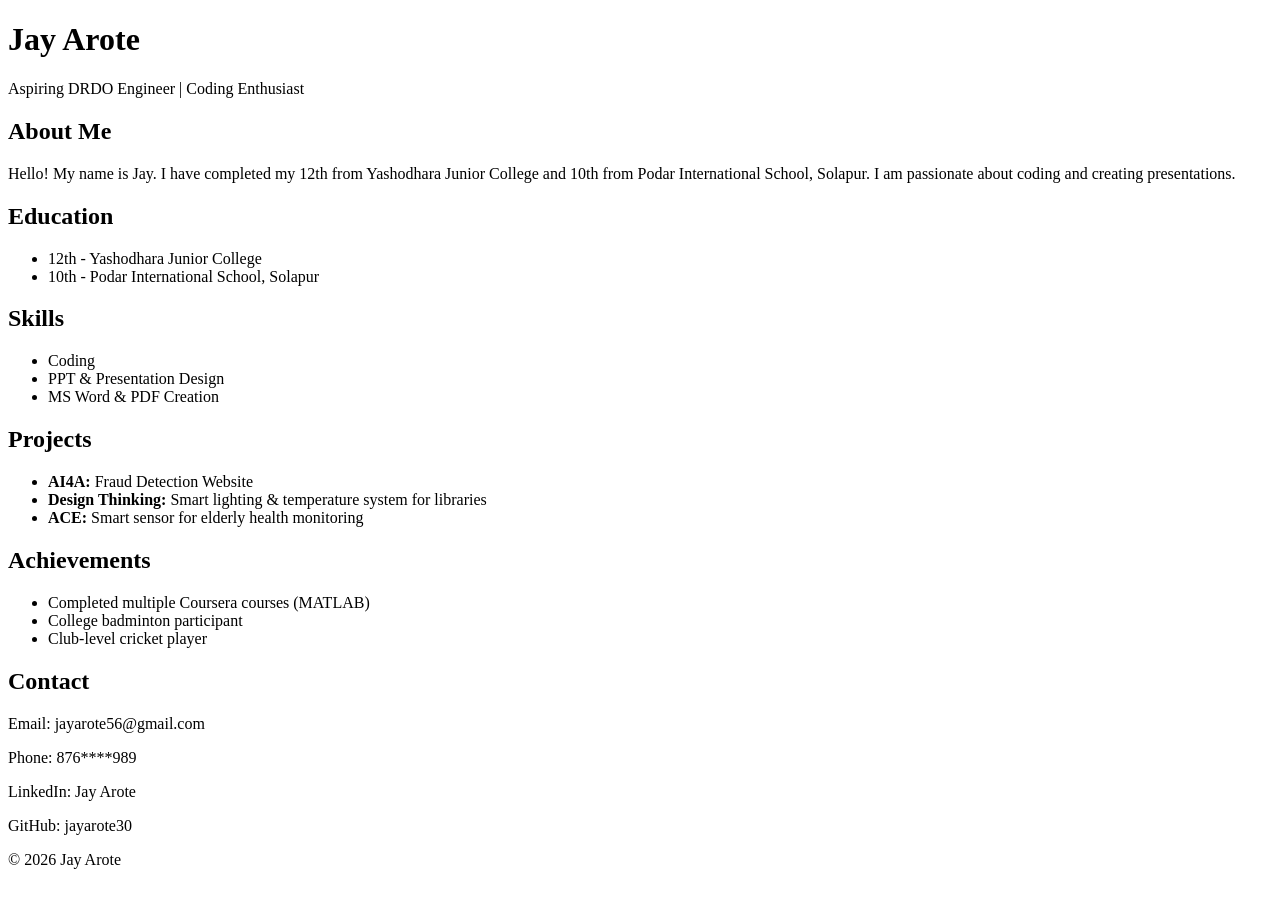
==== index.html @ 706f93c2 "Create index.html" ====
<!DOCTYPE html>
<html lang="en">
<head>
    <meta charset="UTF-8">
    <meta name="viewport" content="width=device-width, initial-scale=1.0">
    <title>Jay Arote Portfolio</title>
    <link rel="stylesheet" href="style.css">
</head>
<body>

<header>
    <h1>Jay Arote</h1>
    <p>Aspiring DRDO Engineer | Coding Enthusiast</p>
</header>

<section id="about">
    <h2>About Me</h2>
    <p>
        Hello! My name is Jay. I have completed my 12th from Yashodhara Junior College
        and 10th from Podar International School, Solapur.
        I am passionate about coding and creating presentations.
    </p>
</section>

<section id="education">
    <h2>Education</h2>
    <ul>
        <li>12th - Yashodhara Junior College</li>
        <li>10th - Podar International School, Solapur</li>
    </ul>
</section>

<section id="skills">
    <h2>Skills</h2>
    <ul>
        <li>Coding</li>
        <li>PPT & Presentation Design</li>
        <li>MS Word & PDF Creation</li>
    </ul>
</section>

<section id="projects">
    <h2>Projects</h2>
    <ul>
        <li><b>AI4A:</b> Fraud Detection Website</li>
        <li><b>Design Thinking:</b> Smart lighting & temperature system for libraries</li>
        <li><b>ACE:</b> Smart sensor for elderly health monitoring</li>
    </ul>
</section>

<section id="achievements">
    <h2>Achievements</h2>
    <ul>
        <li>Completed multiple Coursera courses (MATLAB)</li>
        <li>College badminton participant</li>
        <li>Club-level cricket player</li>
    </ul>
</section>

<section id="contact">
    <h2>Contact</h2>
    <p>Email: jayarote56@gmail.com</p>
    <p>Phone: 876****989</p>
    <p>LinkedIn: Jay Arote</p>
    <p>GitHub: jayarote30</p>
</section>

<footer>
    <p>© 2026 Jay Arote</p>
</footer>

<script src="script.js"></script>
</body>
</html>
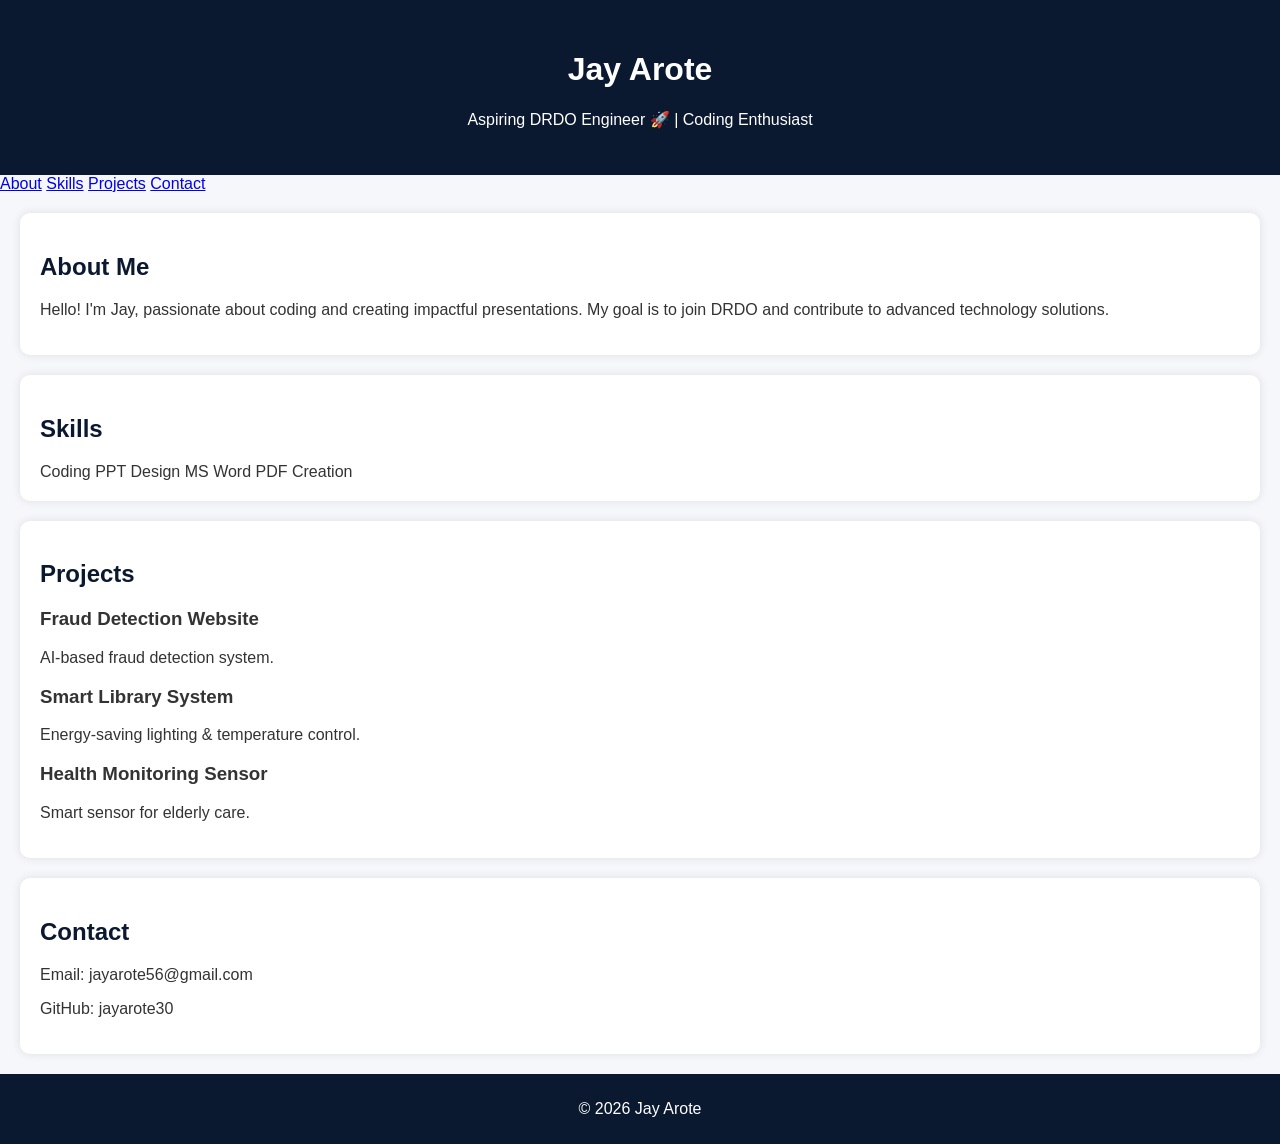
==== commit 0346fe07: "Update index.html" ====
--- a/index.html
+++ b/index.html
@@ -3,65 +3,65 @@
 <head>
     <meta charset="UTF-8">
     <meta name="viewport" content="width=device-width, initial-scale=1.0">
-    <title>Jay Arote Portfolio</title>
+    <title>Jay Arote | Portfolio</title>
     <link rel="stylesheet" href="style.css">
+
+    <!-- Google Font -->
+    <link href="https://fonts.googleapis.com/css2?family=Poppins:wght@300;500;700&display=swap" rel="stylesheet">
 </head>
 <body>
 
 <header>
     <h1>Jay Arote</h1>
-    <p>Aspiring DRDO Engineer | Coding Enthusiast</p>
+    <p>Aspiring DRDO Engineer 🚀 | Coding Enthusiast</p>
 </header>
 
-<section id="about">
+<nav>
+    <a href="#about">About</a>
+    <a href="#skills">Skills</a>
+    <a href="#projects">Projects</a>
+    <a href="#contact">Contact</a>
+</nav>
+
+<section class="card" id="about">
     <h2>About Me</h2>
     <p>
-        Hello! My name is Jay. I have completed my 12th from Yashodhara Junior College
-        and 10th from Podar International School, Solapur.
-        I am passionate about coding and creating presentations.
+        Hello! I'm Jay, passionate about coding and creating impactful presentations.
+        My goal is to join DRDO and contribute to advanced technology solutions.
     </p>
 </section>
 
-<section id="education">
-    <h2>Education</h2>
-    <ul>
-        <li>12th - Yashodhara Junior College</li>
-        <li>10th - Podar International School, Solapur</li>
-    </ul>
+<section class="card" id="skills">
+    <h2>Skills</h2>
+    <div class="skills">
+        <span>Coding</span>
+        <span>PPT Design</span>
+        <span>MS Word</span>
+        <span>PDF Creation</span>
+    </div>
 </section>
 
-<section id="skills">
-    <h2>Skills</h2>
-    <ul>
-        <li>Coding</li>
-        <li>PPT & Presentation Design</li>
-        <li>MS Word & PDF Creation</li>
-    </ul>
+<section class="card" id="projects">
+    <h2>Projects</h2>
+    <div class="project">
+        <h3>Fraud Detection Website</h3>
+        <p>AI-based fraud detection system.</p>
+    </div>
+
+    <div class="project">
+        <h3>Smart Library System</h3>
+        <p>Energy-saving lighting & temperature control.</p>
+    </div>
+
+    <div class="project">
+        <h3>Health Monitoring Sensor</h3>
+        <p>Smart sensor for elderly care.</p>
+    </div>
 </section>
 
-<section id="projects">
-    <h2>Projects</h2>
-    <ul>
-        <li><b>AI4A:</b> Fraud Detection Website</li>
-        <li><b>Design Thinking:</b> Smart lighting & temperature system for libraries</li>
-        <li><b>ACE:</b> Smart sensor for elderly health monitoring</li>
-    </ul>
-</section>
-
-<section id="achievements">
-    <h2>Achievements</h2>
-    <ul>
-        <li>Completed multiple Coursera courses (MATLAB)</li>
-        <li>College badminton participant</li>
-        <li>Club-level cricket player</li>
-    </ul>
-</section>
-
-<section id="contact">
+<section class="card" id="contact">
     <h2>Contact</h2>
     <p>Email: jayarote56@gmail.com</p>
-    <p>Phone: 876****989</p>
-    <p>LinkedIn: Jay Arote</p>
     <p>GitHub: jayarote30</p>
 </section>
 
--- a/style.css
+++ b/style.css
@@ -0,0 +1,36 @@
+body {
+    font-family: Arial, sans-serif;
+    margin: 0;
+    background: #f5f7fa;
+    color: #333;
+}
+
+header {
+    background: #0a192f;
+    color: white;
+    text-align: center;
+    padding: 30px 10px;
+}
+
+section {
+    padding: 20px;
+    margin: 20px;
+    background: white;
+    border-radius: 10px;
+    box-shadow: 0 0 10px rgba(0,0,0,0.1);
+}
+
+h2 {
+    color: #0a192f;
+}
+
+ul {
+    padding-left: 20px;
+}
+
+footer {
+    text-align: center;
+    padding: 10px;
+    background: #0a192f;
+    color: white;
+}
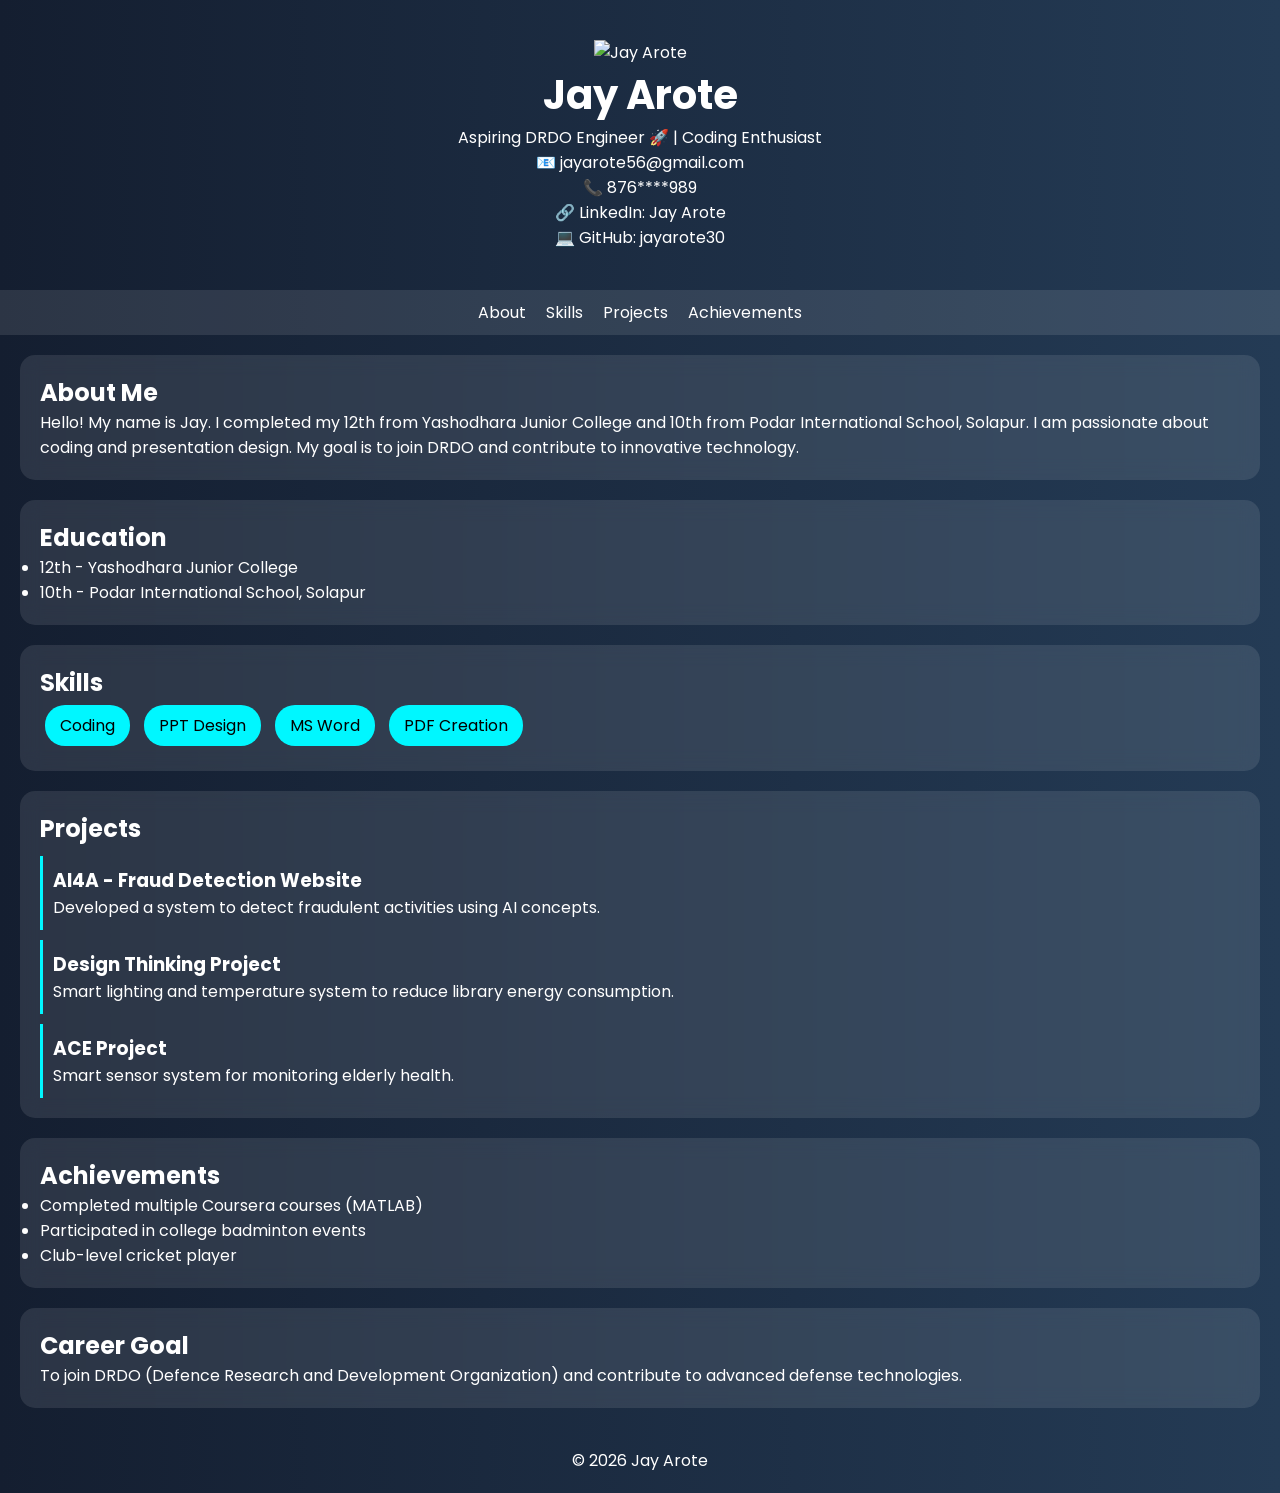
==== commit 27776186: "Update index.html" ====
--- a/index.html
+++ b/index.html
@@ -5,30 +5,46 @@
     <meta name="viewport" content="width=device-width, initial-scale=1.0">
     <title>Jay Arote | Portfolio</title>
     <link rel="stylesheet" href="style.css">
-
-    <!-- Google Font -->
     <link href="https://fonts.googleapis.com/css2?family=Poppins:wght@300;500;700&display=swap" rel="stylesheet">
 </head>
 <body>
 
 <header>
+    <img src="profile.jpg" alt="Jay Arote" class="profile-pic">
     <h1>Jay Arote</h1>
     <p>Aspiring DRDO Engineer 🚀 | Coding Enthusiast</p>
+
+    <div class="contact-info">
+        <p>📧 jayarote56@gmail.com</p>
+        <p>📞 876****989</p>
+        <p>🔗 LinkedIn: Jay Arote</p>
+        <p>💻 GitHub: jayarote30</p>
+    </div>
 </header>
 
 <nav>
     <a href="#about">About</a>
     <a href="#skills">Skills</a>
     <a href="#projects">Projects</a>
-    <a href="#contact">Contact</a>
+    <a href="#achievements">Achievements</a>
 </nav>
 
 <section class="card" id="about">
     <h2>About Me</h2>
     <p>
-        Hello! I'm Jay, passionate about coding and creating impactful presentations.
-        My goal is to join DRDO and contribute to advanced technology solutions.
+        Hello! My name is Jay. I completed my 12th from Yashodhara Junior College 
+        and 10th from Podar International School, Solapur.
+        I am passionate about coding and presentation design.
+        My goal is to join DRDO and contribute to innovative technology.
     </p>
+</section>
+
+<section class="card">
+    <h2>Education</h2>
+    <ul>
+        <li>12th - Yashodhara Junior College</li>
+        <li>10th - Podar International School, Solapur</li>
+    </ul>
 </section>
 
 <section class="card" id="skills">
@@ -43,26 +59,39 @@
 
 <section class="card" id="projects">
     <h2>Projects</h2>
+
     <div class="project">
-        <h3>Fraud Detection Website</h3>
-        <p>AI-based fraud detection system.</p>
+        <h3>AI4A - Fraud Detection Website</h3>
+        <p>Developed a system to detect fraudulent activities using AI concepts.</p>
     </div>
 
     <div class="project">
-        <h3>Smart Library System</h3>
-        <p>Energy-saving lighting & temperature control.</p>
+        <h3>Design Thinking Project</h3>
+        <p>Smart lighting and temperature system to reduce library energy consumption.</p>
     </div>
 
     <div class="project">
-        <h3>Health Monitoring Sensor</h3>
-        <p>Smart sensor for elderly care.</p>
+        <h3>ACE Project</h3>
+        <p>Smart sensor system for monitoring elderly health.</p>
     </div>
+
 </section>
 
-<section class="card" id="contact">
-    <h2>Contact</h2>
-    <p>Email: jayarote56@gmail.com</p>
-    <p>GitHub: jayarote30</p>
+<section class="card" id="achievements">
+    <h2>Achievements</h2>
+    <ul>
+        <li>Completed multiple Coursera courses (MATLAB)</li>
+        <li>Participated in college badminton events</li>
+        <li>Club-level cricket player</li>
+    </ul>
+</section>
+
+<section class="card">
+    <h2>Career Goal</h2>
+    <p>
+        To join DRDO (Defence Research and Development Organization) 
+        and contribute to advanced defense technologies.
+    </p>
 </section>
 
 <footer>
--- a/style.css
+++ b/style.css
@@ -1,36 +1,72 @@
+* {
+    margin: 0;
+    padding: 0;
+    box-sizing: border-box;
+}
+
 body {
-    font-family: Arial, sans-serif;
-    margin: 0;
-    background: #f5f7fa;
-    color: #333;
+    font-family: 'Poppins', sans-serif;
+    background: linear-gradient(to right, #141e30, #243b55);
+    color: #fff;
 }
 
 header {
-    background: #0a192f;
-    color: white;
     text-align: center;
-    padding: 30px 10px;
+    padding: 40px 20px;
 }
 
-section {
-    padding: 20px;
-    margin: 20px;
-    background: white;
-    border-radius: 10px;
-    box-shadow: 0 0 10px rgba(0,0,0,0.1);
+header h1 {
+    font-size: 40px;
 }
 
-h2 {
-    color: #0a192f;
+nav {
+    display: flex;
+    justify-content: center;
+    gap: 20px;
+    background: rgba(255,255,255,0.1);
+    padding: 10px;
 }
 
-ul {
-    padding-left: 20px;
+nav a {
+    color: white;
+    text-decoration: none;
+    transition: 0.3s;
+}
+
+nav a:hover {
+    color: #00f7ff;
+}
+
+.card {
+    background: rgba(255,255,255,0.1);
+    margin: 20px;
+    padding: 20px;
+    border-radius: 15px;
+    backdrop-filter: blur(10px);
+    transition: transform 0.3s;
+}
+
+.card:hover {
+    transform: scale(1.05);
+}
+
+.skills span {
+    display: inline-block;
+    background: #00f7ff;
+    color: black;
+    padding: 8px 15px;
+    margin: 5px;
+    border-radius: 20px;
+}
+
+.project {
+    margin-top: 10px;
+    padding: 10px;
+    border-left: 3px solid #00f7ff;
 }
 
 footer {
     text-align: center;
-    padding: 10px;
-    background: #0a192f;
-    color: white;
+    padding: 20px;
+    margin-top: 20px;
 }
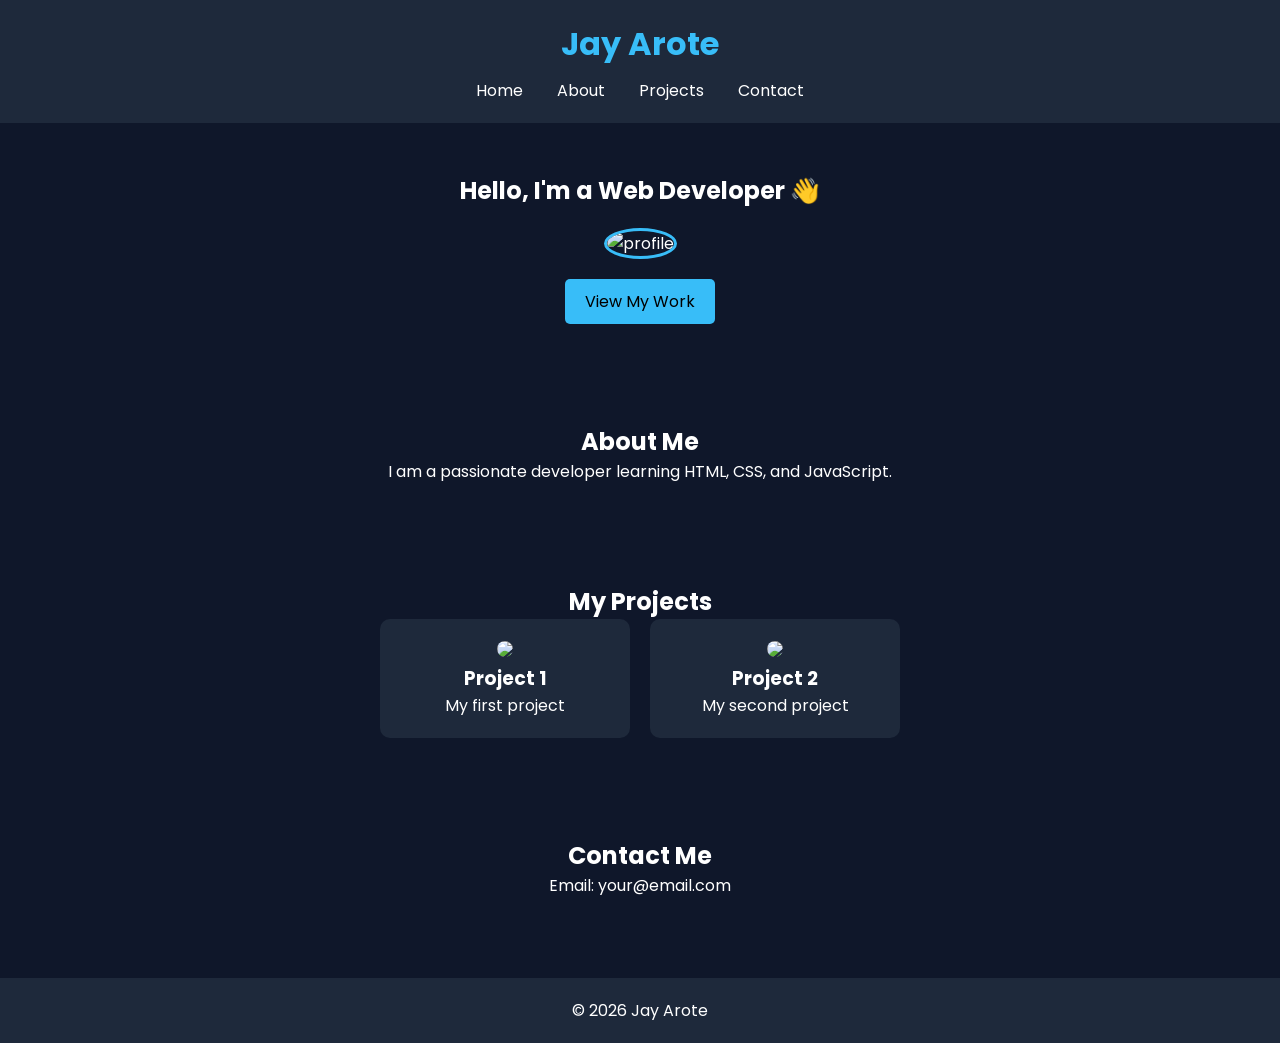
==== commit 4962ad8a: "Update index.html" ====
--- a/index.html
+++ b/index.html
@@ -1,103 +1,163 @@
 <!DOCTYPE html>
 <html lang="en">
 <head>
-    <meta charset="UTF-8">
-    <meta name="viewport" content="width=device-width, initial-scale=1.0">
-    <title>Jay Arote | Portfolio</title>
-    <link rel="stylesheet" href="style.css">
-    <link href="https://fonts.googleapis.com/css2?family=Poppins:wght@300;500;700&display=swap" rel="stylesheet">
+  <meta charset="UTF-8">
+  <meta name="viewport" content="width=device-width, initial-scale=1.0">
+  <title>Jay Arote Portfolio</title>
+
+  <!-- Google Font -->
+  <link href="https://fonts.googleapis.com/css2?family=Poppins&display=swap" rel="stylesheet">
+
+  <style>
+    * {
+      margin: 0;
+      padding: 0;
+      box-sizing: border-box;
+      font-family: 'Poppins', sans-serif;
+    }
+
+    body {
+      background: #0f172a;
+      color: white;
+    }
+
+    header {
+      background: #1e293b;
+      padding: 20px;
+      text-align: center;
+    }
+
+    header h1 {
+      font-size: 32px;
+      color: #38bdf8;
+    }
+
+    nav {
+      margin-top: 10px;
+    }
+
+    nav a {
+      color: white;
+      margin: 0 15px;
+      text-decoration: none;
+      transition: 0.3s;
+    }
+
+    nav a:hover {
+      color: #38bdf8;
+    }
+
+    section {
+      padding: 50px;
+      text-align: center;
+    }
+
+    .hero img {
+      width: 150px;
+      border-radius: 50%;
+      margin-top: 20px;
+      border: 3px solid #38bdf8;
+    }
+
+    .btn {
+      display: inline-block;
+      margin-top: 20px;
+      padding: 10px 20px;
+      background: #38bdf8;
+      color: black;
+      border-radius: 5px;
+      text-decoration: none;
+      transition: 0.3s;
+    }
+
+    .btn:hover {
+      background: white;
+    }
+
+    .projects {
+      display: flex;
+      justify-content: center;
+      gap: 20px;
+      flex-wrap: wrap;
+    }
+
+    .card {
+      background: #1e293b;
+      padding: 20px;
+      border-radius: 10px;
+      width: 250px;
+      transition: transform 0.3s;
+    }
+
+    .card:hover {
+      transform: scale(1.05);
+    }
+
+    .card img {
+      width: 100%;
+      border-radius: 10px;
+    }
+
+    footer {
+      background: #1e293b;
+      padding: 20px;
+      text-align: center;
+      margin-top: 30px;
+    }
+  </style>
 </head>
+
 <body>
 
 <header>
-    <img src="profile.jpg" alt="Jay Arote" class="profile-pic">
-    <h1>Jay Arote</h1>
-    <p>Aspiring DRDO Engineer 🚀 | Coding Enthusiast</p>
-
-    <div class="contact-info">
-        <p>📧 jayarote56@gmail.com</p>
-        <p>📞 876****989</p>
-        <p>🔗 LinkedIn: Jay Arote</p>
-        <p>💻 GitHub: jayarote30</p>
-    </div>
+  <h1>Jay Arote</h1>
+  <nav>
+    <a href="#">Home</a>
+    <a href="#about">About</a>
+    <a href="#projects">Projects</a>
+    <a href="#contact">Contact</a>
+  </nav>
 </header>
 
-<nav>
-    <a href="#about">About</a>
-    <a href="#skills">Skills</a>
-    <a href="#projects">Projects</a>
-    <a href="#achievements">Achievements</a>
-</nav>
-
-<section class="card" id="about">
-    <h2>About Me</h2>
-    <p>
-        Hello! My name is Jay. I completed my 12th from Yashodhara Junior College 
-        and 10th from Podar International School, Solapur.
-        I am passionate about coding and presentation design.
-        My goal is to join DRDO and contribute to innovative technology.
-    </p>
+<section class="hero">
+  <h2>Hello, I'm a Web Developer 👋</h2>
+  <img src="https://via.placeholder.com/150" alt="profile">
+  <br>
+  <a href="#projects" class="btn">View My Work</a>
 </section>
 
-<section class="card">
-    <h2>Education</h2>
-    <ul>
-        <li>12th - Yashodhara Junior College</li>
-        <li>10th - Podar International School, Solapur</li>
-    </ul>
+<section id="about">
+  <h2>About Me</h2>
+  <p>I am a passionate developer learning HTML, CSS, and JavaScript.</p>
 </section>
 
-<section class="card" id="skills">
-    <h2>Skills</h2>
-    <div class="skills">
-        <span>Coding</span>
-        <span>PPT Design</span>
-        <span>MS Word</span>
-        <span>PDF Creation</span>
+<section id="projects">
+  <h2>My Projects</h2>
+  <div class="projects">
+
+    <div class="card">
+      <img src="https://via.placeholder.com/250">
+      <h3>Project 1</h3>
+      <p>My first project</p>
     </div>
+
+    <div class="card">
+      <img src="https://via.placeholder.com/250">
+      <h3>Project 2</h3>
+      <p>My second project</p>
+    </div>
+
+  </div>
 </section>
 
-<section class="card" id="projects">
-    <h2>Projects</h2>
-
-    <div class="project">
-        <h3>AI4A - Fraud Detection Website</h3>
-        <p>Developed a system to detect fraudulent activities using AI concepts.</p>
-    </div>
-
-    <div class="project">
-        <h3>Design Thinking Project</h3>
-        <p>Smart lighting and temperature system to reduce library energy consumption.</p>
-    </div>
-
-    <div class="project">
-        <h3>ACE Project</h3>
-        <p>Smart sensor system for monitoring elderly health.</p>
-    </div>
-
-</section>
-
-<section class="card" id="achievements">
-    <h2>Achievements</h2>
-    <ul>
-        <li>Completed multiple Coursera courses (MATLAB)</li>
-        <li>Participated in college badminton events</li>
-        <li>Club-level cricket player</li>
-    </ul>
-</section>
-
-<section class="card">
-    <h2>Career Goal</h2>
-    <p>
-        To join DRDO (Defence Research and Development Organization) 
-        and contribute to advanced defense technologies.
-    </p>
+<section id="contact">
+  <h2>Contact Me</h2>
+  <p>Email: your@email.com</p>
 </section>
 
 <footer>
-    <p>© 2026 Jay Arote</p>
+  <p>© 2026 Jay Arote</p>
 </footer>
 
-<script src="script.js"></script>
 </body>
 </html>
